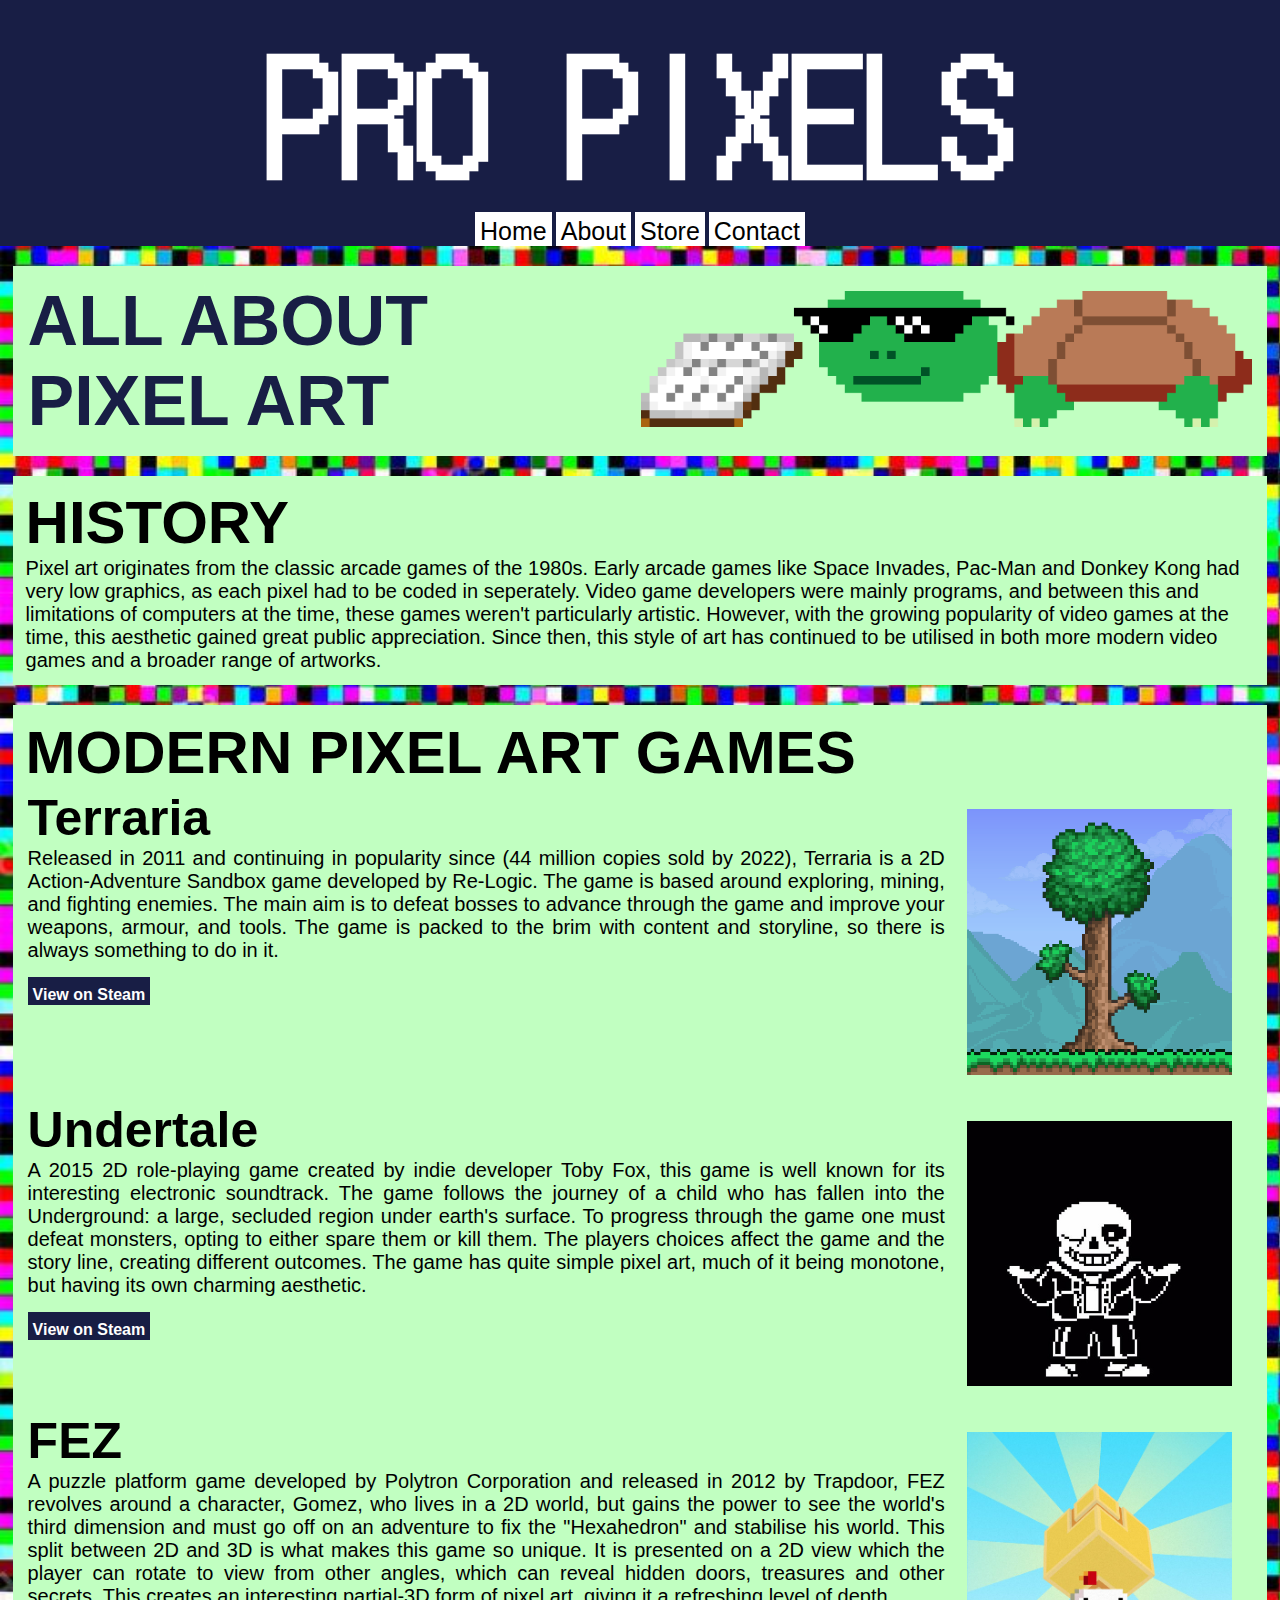
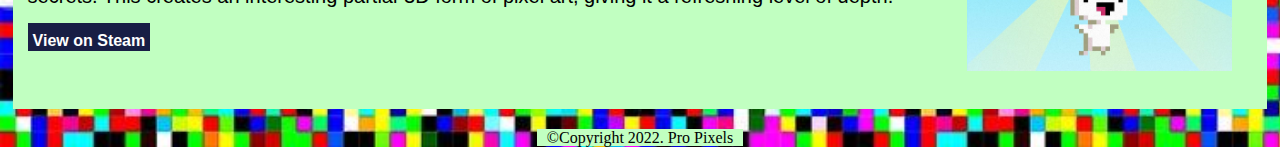
==== about.html @ 3cb8b5b7 "Update about.html" ====
<!doctype html>  
<html>
	<head>
		<title>About Pixel Art | ProPixels</title>
		<link href="Style.css" rel="stylesheet" type="text/css">
		<link href="https://fonts.googleapis.com/css2?family=DotGothic16&display=swap" rel="stylesheet">
		<meta name="viewport" content="width=device-width, initial-scale=1">
	</head>
	<body>
		<header>
			<h1>Pro Pixels</h1>
 				<nav>
  				<ul>
   					<li>
   					 <a href="index.html">Home</a> 
   					</li>
   					<li>
    				 <a href="about.html">About</a>
   					</li>
					<li>
    				 <a href="product.html">Store</a>
   					</li>
					<li>
   					 <a href="contact.html">Contact</a> 
   					</li>
   				</ul> 
 				</nav>
		</header>
		<main>
			
			<article class="item">
		<table width="100%">
			<tr>
				<td width="50%">
			<h4>All about Pixel Art</h4>
				</td>
				<td>
					<img src="Turtle Book.png" alt="Turtle reading book" width="100%">
				</td>
			</tr>
		</table>
			</article>
			
		<article class="item">
			<h2> History </h2>
			<p> Pixel art originates from the classic arcade games of the 1980s. Early arcade games like Space Invades, Pac-Man and Donkey Kong had very low graphics, as each pixel had to be coded in seperately. Video game developers were mainly programs, and between this and limitations of computers at the time, these games weren't particularly artistic. However, with the growing popularity of video games at the time, this aesthetic gained great public appreciation. Since then, this style of art has continued to be utilised in both more modern video games and a broader range of artworks.</p>
		</article>
		<article class="item">
			<h2>Modern Pixel Art Games</h2>
			<table>
				<tr valign="top">
					<td width="75%">
			<h3>Terraria</h3>
					<p align="justify">
				Released in 2011 and continuing in popularity since (44 million copies sold by 2022), Terraria is a 2D Action-Adventure Sandbox game developed by Re-Logic. The game is based around exploring, mining, and fighting enemies. The main aim is to defeat bosses to advance through the game and improve your weapons, armour, and tools. The game is packed to the brim with content and storyline, so there is always something to do in it.
					</p>
						<nav style= "padding-top: 20px;">
							<p align="justify"><a3 href="https://store.steampowered.com/app/105600/Terraria/"><b>View on Steam</b></a3></p>
						</nav>
					</td>
					<td width="25%">
			<img src="Terraria.png" alt="Terraria tree" style= "padding: 20px; width: 100%;">
					</td>
				</tr>
				<tr valign="top">
					<td width="75%">
			<h3>Undertale</h3>
					<p align="justify">
				A 2015 2D role-playing game created by indie developer Toby Fox, this game is well known for its interesting electronic soundtrack. The game follows the journey of a child who has fallen into the Underground: a large, secluded region under earth's surface. To progress through the game one must defeat monsters, opting to either spare them or kill them. The players choices affect the game and the story line, creating different outcomes. The game has quite simple pixel art, much of it being monotone, but having its own charming aesthetic.
					</p>
						<nav style= "padding-top: 20px;">
							<p align="justify"><a3 href="https://store.steampowered.com/app/391540/Undertale/"><b>View on Steam</b></a3></p>
						</nav>
					</td>
					<td width="25%">
						<img src="Sans.png" alt="Sans: the villain of undertale" style= "padding: 20px; width: 100%;">
					</td>
				</tr>
				<tr valign="top">
					<td width="75%">
			<h3>FEZ</h3>
					<p align="justify">
				A puzzle platform game developed by Polytron Corporation and released in 2012 by Trapdoor, FEZ revolves around a character, Gomez, who lives in a 2D world, but gains the power to see the world's third dimension and must go off on an adventure to fix the "Hexahedron" and stabilise his world. This split between 2D and 3D is what makes this game so unique. It is presented on a 2D view which the player can rotate to view from other angles, which can reveal hidden doors, treasures and other secrets. This creates an interesting partial-3D form of pixel art, giving it a refreshing level of depth.
			        </p>
						<nav style= "padding-top: 20px;">
							<p align="justify"><a3 href="https://store.steampowered.com/app/224760/FEZ/"><b>View on Steam</b></a3></p>
						</nav>
					</td>
					<td width="25%">
						<img src="FEZ Cube.png" alt="Gomez with a cube" style= "padding: 20px; width: 100%;">
					</td>
				</tr>
			</table>
		</article>

		</main>
		<footer>
		  <p3>&copy;Copyright 2022. Pro Pixels</p3>
		</footer>
</body>
</html>
---- Style.css ----
*{
   margin:0;
   padding:0;
   box-sizing: border-box; 
   font-size:16px;
}

img,
iframe {
max-width: 100%;
height: auto;
/* so that aspect ratio is kept even if height is declared in markup */ 
border: 0;
/* this stops a border if the image is inside a link */
}

/* overall styling */
/* proximity defaults */
main {
      max-width: 1400px;
      margin-left: auto;
      margin-right: auto; 
     }

/* background color defaults */
body {
      background-color: whitesmoke;
	  color: black; 
     }

/* header and footer styling */
header {
        background-color: #181E45;
}
footer {
		background-colour: #C1FFC1;
}
header, footer {
               text-align: center;
}

/* body styling */
body {
background-color: white;
background-image: url("pixel snow.jpg"); 
background-repeat: no-repeat; 
background-size: cover;
}

/* article styling */
.item {
       background-color:#C1FFC1;
       padding:1%;
       margin:1%; 
       margin-bottom: 20px; 
       margin-top: 20px; 
       border-radius:0px;
	   border-width: 10px;
	   border-color: #2905ab;
}
.item li {
          margin-left:25px;
		  padding: 20%;
}

/* TYPOGRAPHY*/
/* text family for the body of the webpage */
body {
font-family: Baskerville, "Palatino Linotype", Palatino, "Century Schoolbook L", "Times New Roman", "serif";
}

/* headings*/
h1 {
    font-size:150px;
    color: #fff;
    text-transform: uppercase;
	font-family: 'DotGothic16', sans-serif;
   } 
h2 {
    font-size: 60px;
    font-family: 'Lato', sans-serif; 
    text-transform: uppercase;
   }
h3 {
    font-size: 50px;
    font-family: 'Lato', sans-serif; 
   }
h4 {
    font-size: 70px;
    font-family: 'Lato', sans-serif; 
    text-transform: uppercase;
	color: #181E45;
   }

h1,h2 {
    padding-bottom: 10; 
   }

/* body paragraphs */
p {
    font-size: 20px;
    font-family: 'Lato', sans-serif;
	align: "justify";
   }
p2 {
    font-size: 15px;
    font-family: 'Lato', sans-serif; 
   }
p3 {
	background: #C1FFC1;
	padding-left: 10px;
	padding-right: 10px;
}

blockquote {
text-transform: uppercase; 
font-style: italic;
}

/* links and buttons */
a {
	font-size: 20px;
    font-family: 'Lato', sans-serif;
	align: "justify";
	color: black;
}

nav {
text-align: center;
}
nav li {
display: inline-block;	
}

nav a {
background: white; 
color: black;
padding: 5px; 
padding-bottom: 1px;
text-decoration: none; 
border-radius: 5px;
border-radius: 0px;
font-size: 25px;
font-family: 'Lato', sans-serif; 
}
nav a:hover {
background: #C1FFC1;
/* this makes the button's colour change when the cursor is placed on it*/
}

nav a2 {
background: white; 
color: black;
padding: 10px; 
text-decoration: none; 
border-radius: 0px;
font-size: 50px;
font-family: 'Lato', sans-serif; 
}
nav a2:hover {
background: #2AA95B;
}

nav a3 {
background: #181E45; 
color: white;
padding: 5px; 
padding-bottom: 1px;
text-decoration: none; 
border-radius: 5px;
border-radius: 0px;
font-size: 20px;
font-family: 'Lato', sans-serif; 
}
nav a3:hover {
background: #052BA2;
}

/* where images were placed inside, buttons were used instead of nav a */ 
button { 
background-color:#C1FFC1;
color: black;
padding: 10px; 
text-decoration: none; 
border-radius: 0px;
font-size: 50px;
font-family: 'Lato', sans-serif; 
border: #000000;
border: medium;
width: 100%;
}
button:hover {
background: #2AA95B;
}

/* end of css */
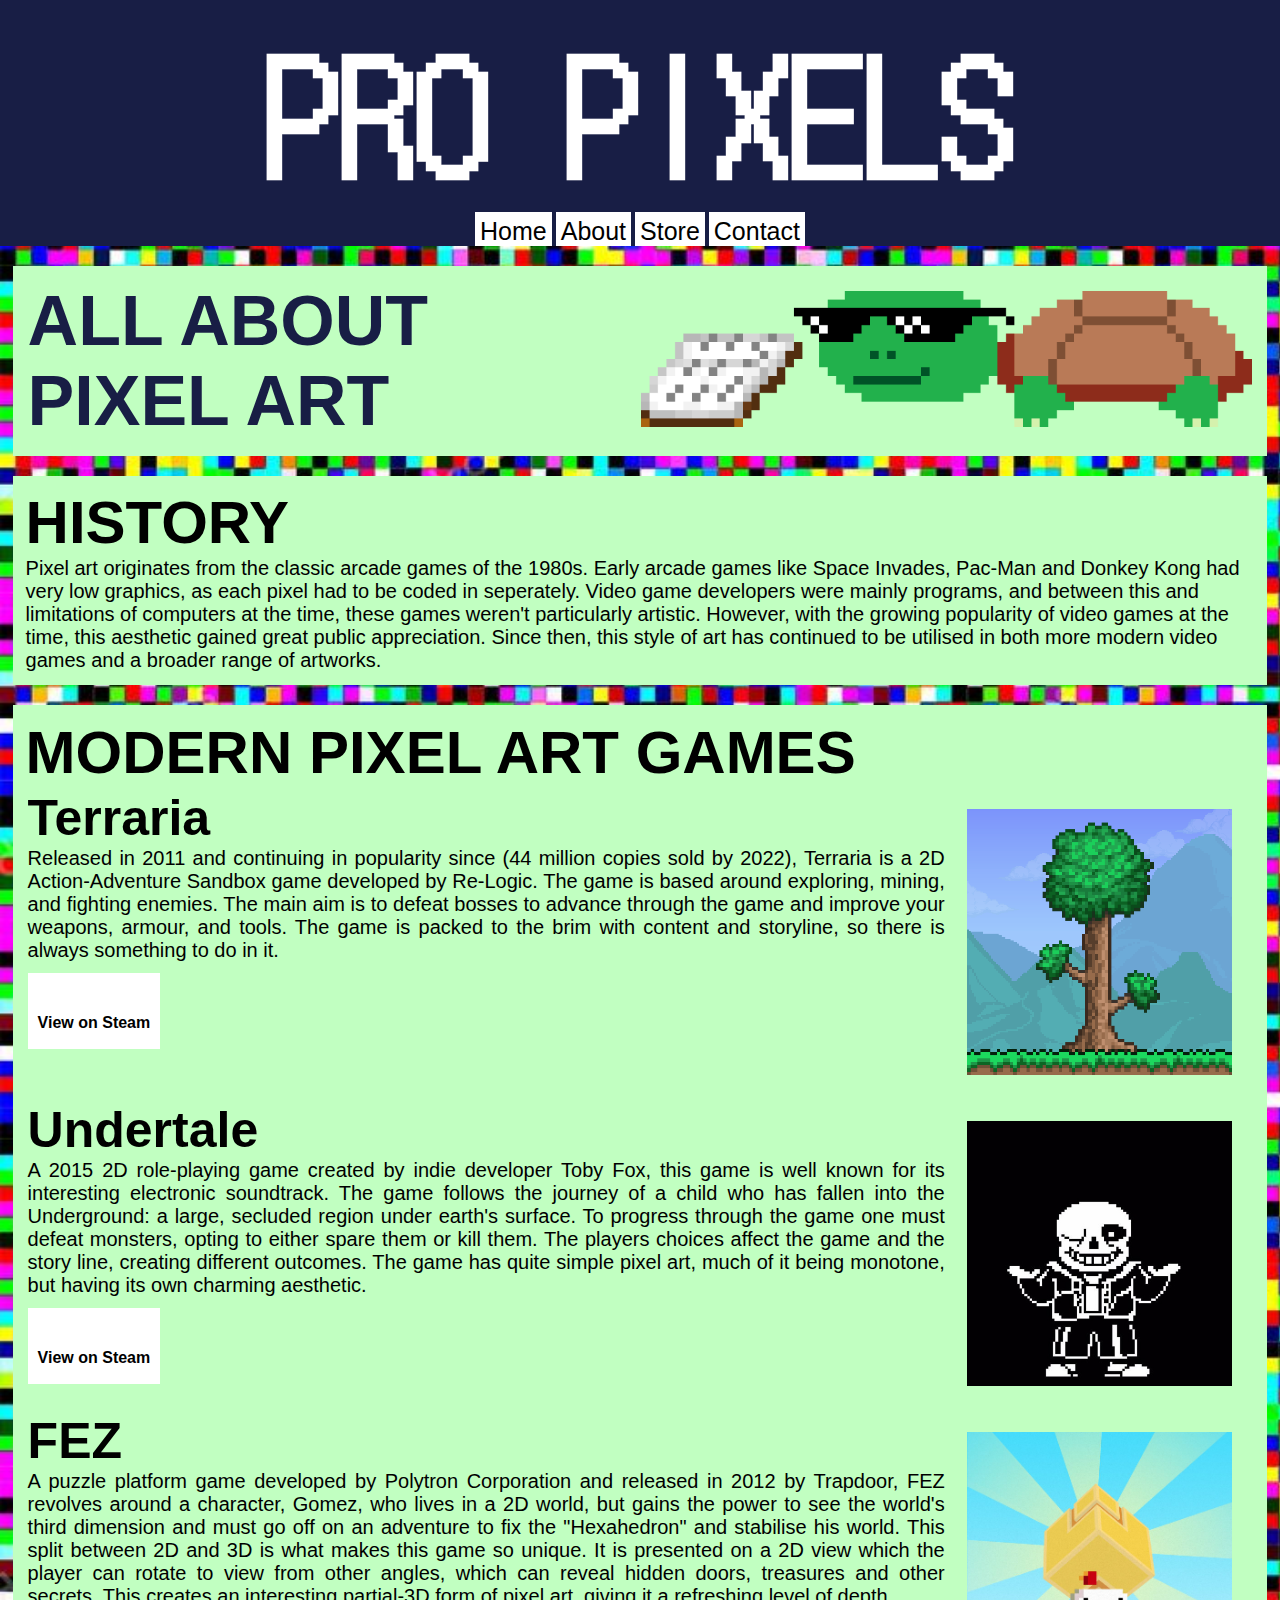
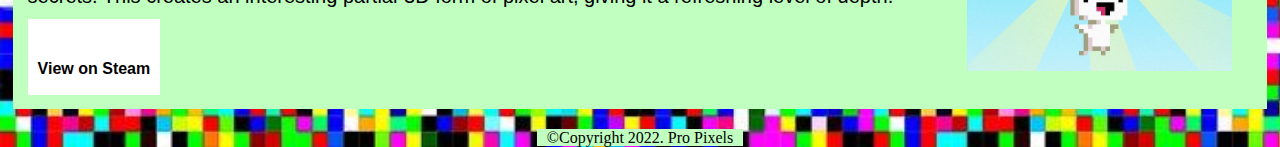
==== commit a646b852: "Update about.html" ====
--- a/about.html
+++ b/about.html
@@ -55,7 +55,7 @@
 				Released in 2011 and continuing in popularity since (44 million copies sold by 2022), Terraria is a 2D Action-Adventure Sandbox game developed by Re-Logic. The game is based around exploring, mining, and fighting enemies. The main aim is to defeat bosses to advance through the game and improve your weapons, armour, and tools. The game is packed to the brim with content and storyline, so there is always something to do in it.
 					</p>
 						<nav style= "padding-top: 20px;">
-							<p align="justify"><a3 href="https://store.steampowered.com/app/105600/Terraria/"><b>View on Steam</b></a3></p>
+							<p align="justify"><a2 href="https://store.steampowered.com/app/105600/Terraria/"><b>View on Steam</b></a2></p>
 						</nav>
 					</td>
 					<td width="25%">
@@ -69,7 +69,7 @@
 				A 2015 2D role-playing game created by indie developer Toby Fox, this game is well known for its interesting electronic soundtrack. The game follows the journey of a child who has fallen into the Underground: a large, secluded region under earth's surface. To progress through the game one must defeat monsters, opting to either spare them or kill them. The players choices affect the game and the story line, creating different outcomes. The game has quite simple pixel art, much of it being monotone, but having its own charming aesthetic.
 					</p>
 						<nav style= "padding-top: 20px;">
-							<p align="justify"><a3 href="https://store.steampowered.com/app/391540/Undertale/"><b>View on Steam</b></a3></p>
+							<p align="justify"><a2 href="https://store.steampowered.com/app/391540/Undertale/"><b>View on Steam</b></a2></p>
 						</nav>
 					</td>
 					<td width="25%">
@@ -83,7 +83,7 @@
 				A puzzle platform game developed by Polytron Corporation and released in 2012 by Trapdoor, FEZ revolves around a character, Gomez, who lives in a 2D world, but gains the power to see the world's third dimension and must go off on an adventure to fix the "Hexahedron" and stabilise his world. This split between 2D and 3D is what makes this game so unique. It is presented on a 2D view which the player can rotate to view from other angles, which can reveal hidden doors, treasures and other secrets. This creates an interesting partial-3D form of pixel art, giving it a refreshing level of depth.
 			        </p>
 						<nav style= "padding-top: 20px;">
-							<p align="justify"><a3 href="https://store.steampowered.com/app/224760/FEZ/"><b>View on Steam</b></a3></p>
+							<p align="justify"><a2 href="https://store.steampowered.com/app/224760/FEZ/"><b>View on Steam</b></a2></p>
 						</nav>
 					</td>
 					<td width="25%">
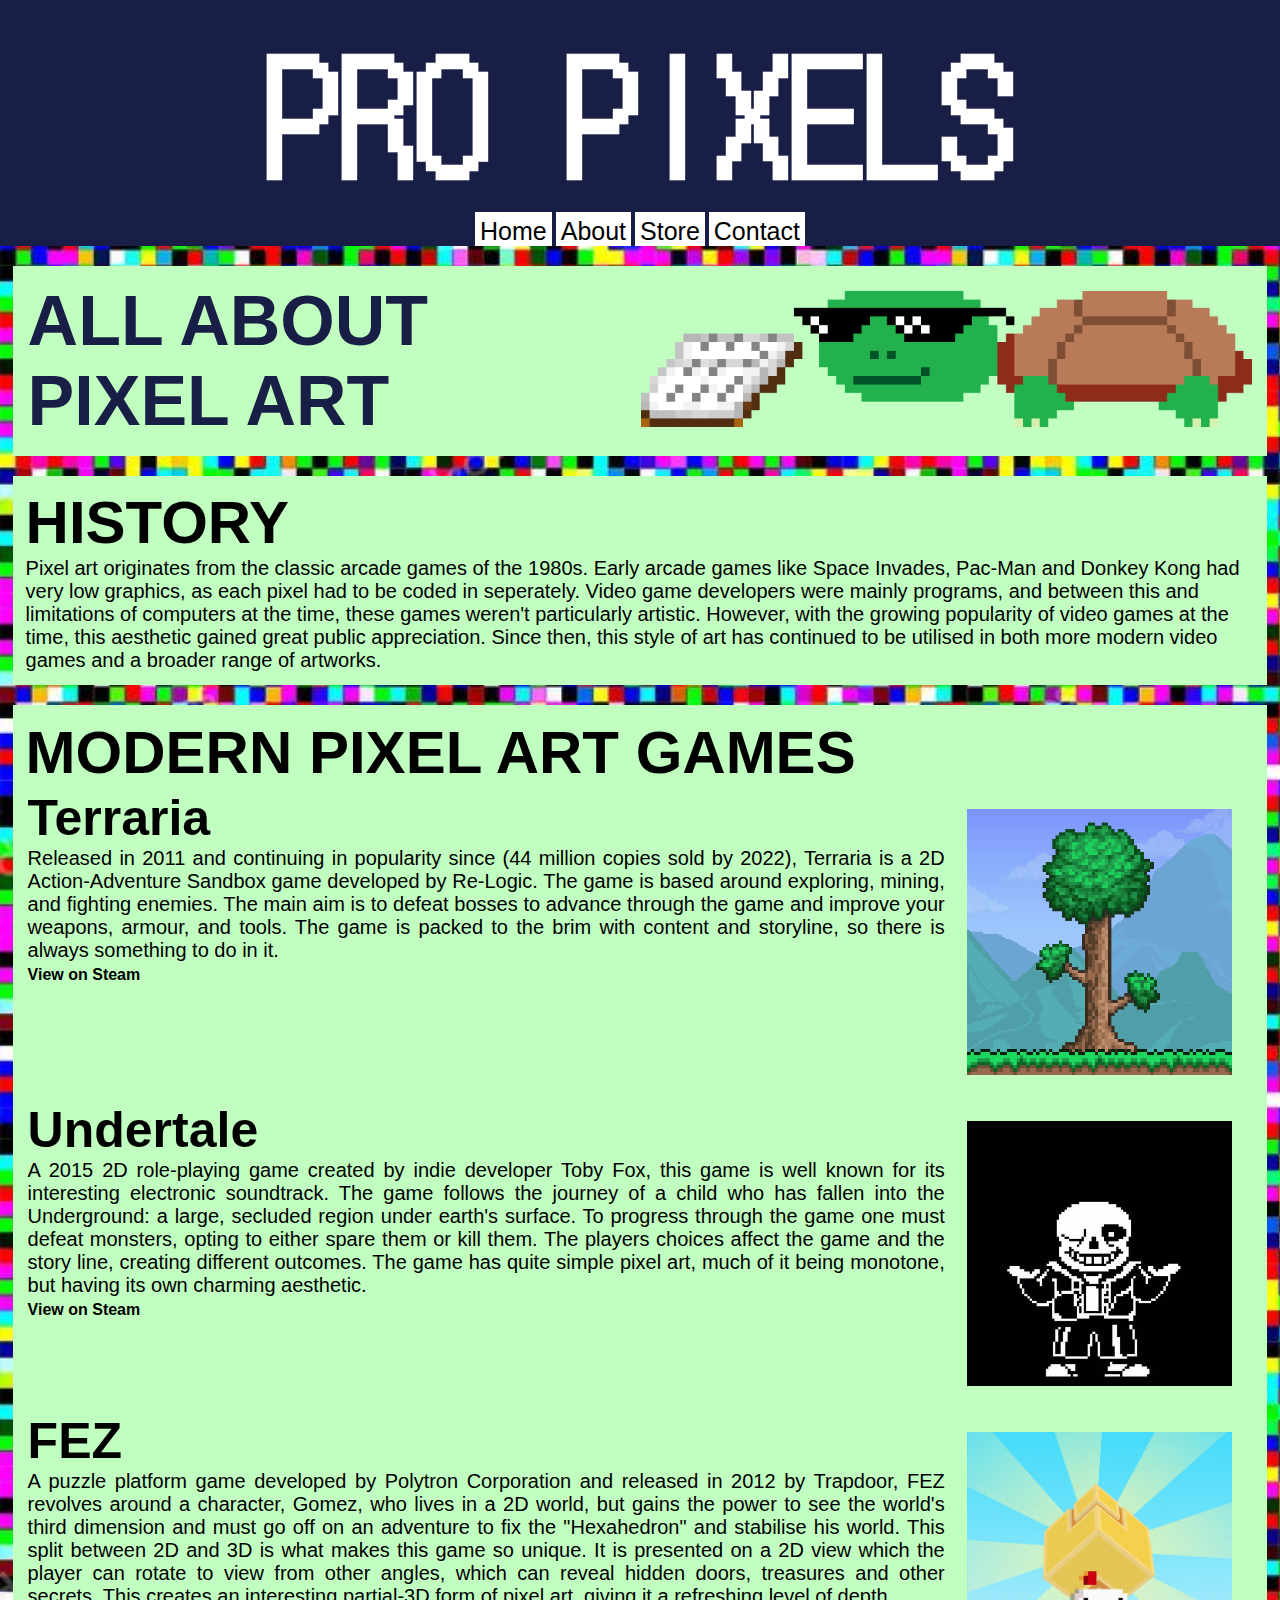
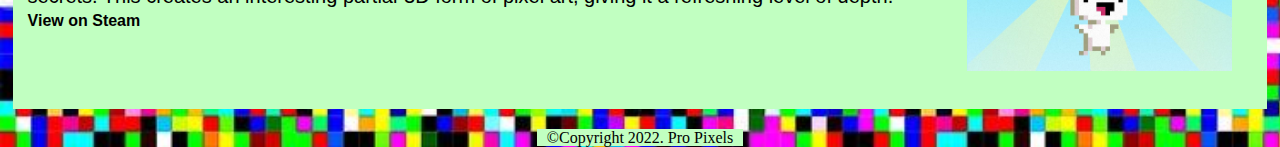
==== commit b096b60e: "Update about.html" ====
--- a/about.html
+++ b/about.html
@@ -54,9 +54,9 @@
 					<p align="justify">
 				Released in 2011 and continuing in popularity since (44 million copies sold by 2022), Terraria is a 2D Action-Adventure Sandbox game developed by Re-Logic. The game is based around exploring, mining, and fighting enemies. The main aim is to defeat bosses to advance through the game and improve your weapons, armour, and tools. The game is packed to the brim with content and storyline, so there is always something to do in it.
 					</p>
-						<nav style= "padding-top: 20px;">
+						<nav2 style= "padding-top: 20px;">
 							<p align="justify"><a2 href="https://store.steampowered.com/app/105600/Terraria/"><b>View on Steam</b></a2></p>
-						</nav>
+						</nav2>
 					</td>
 					<td width="25%">
 			<img src="Terraria.png" alt="Terraria tree" style= "padding: 20px; width: 100%;">
@@ -68,9 +68,9 @@
 					<p align="justify">
 				A 2015 2D role-playing game created by indie developer Toby Fox, this game is well known for its interesting electronic soundtrack. The game follows the journey of a child who has fallen into the Underground: a large, secluded region under earth's surface. To progress through the game one must defeat monsters, opting to either spare them or kill them. The players choices affect the game and the story line, creating different outcomes. The game has quite simple pixel art, much of it being monotone, but having its own charming aesthetic.
 					</p>
-						<nav style= "padding-top: 20px;">
+						<nav2 style= "padding-top: 20px;">
 							<p align="justify"><a2 href="https://store.steampowered.com/app/391540/Undertale/"><b>View on Steam</b></a2></p>
-						</nav>
+						</nav2>
 					</td>
 					<td width="25%">
 						<img src="Sans.png" alt="Sans: the villain of undertale" style= "padding: 20px; width: 100%;">
@@ -82,9 +82,9 @@
 					<p align="justify">
 				A puzzle platform game developed by Polytron Corporation and released in 2012 by Trapdoor, FEZ revolves around a character, Gomez, who lives in a 2D world, but gains the power to see the world's third dimension and must go off on an adventure to fix the "Hexahedron" and stabilise his world. This split between 2D and 3D is what makes this game so unique. It is presented on a 2D view which the player can rotate to view from other angles, which can reveal hidden doors, treasures and other secrets. This creates an interesting partial-3D form of pixel art, giving it a refreshing level of depth.
 			        </p>
-						<nav style= "padding-top: 20px;">
+						<nav2 style= "padding-top: 20px;">
 							<p align="justify"><a2 href="https://store.steampowered.com/app/224760/FEZ/"><b>View on Steam</b></a2></p>
-						</nav>
+						</nav2>
 					</td>
 					<td width="25%">
 						<img src="FEZ Cube.png" alt="Gomez with a cube" style= "padding: 20px; width: 100%;">
--- a/Style.css
+++ b/Style.css
@@ -149,19 +149,6 @@
 }
 
 nav a2 {
-background: white; 
-color: black;
-padding: 10px; 
-text-decoration: none; 
-border-radius: 0px;
-font-size: 50px;
-font-family: 'Lato', sans-serif; 
-}
-nav a2:hover {
-background: #2AA95B;
-}
-
-nav a3 {
 background: #181E45; 
 color: white;
 padding: 5px; 
@@ -172,9 +159,23 @@
 font-size: 20px;
 font-family: 'Lato', sans-serif; 
 }
-nav a3:hover {
+nav a2:hover {
 background: #052BA2;
 }
+
+nav a3 {
+background: white; 
+color: black;
+padding: 10px; 
+text-decoration: none; 
+border-radius: 0px;
+font-size: 50px;
+font-family: 'Lato', sans-serif; 
+}
+nav a3:hover {
+background: #2AA95B;
+}
+
 
 /* where images were placed inside, buttons were used instead of nav a */ 
 button { 
@@ -193,4 +194,4 @@
 background: #2AA95B;
 }
 
-/* end of css */+/* end of css */
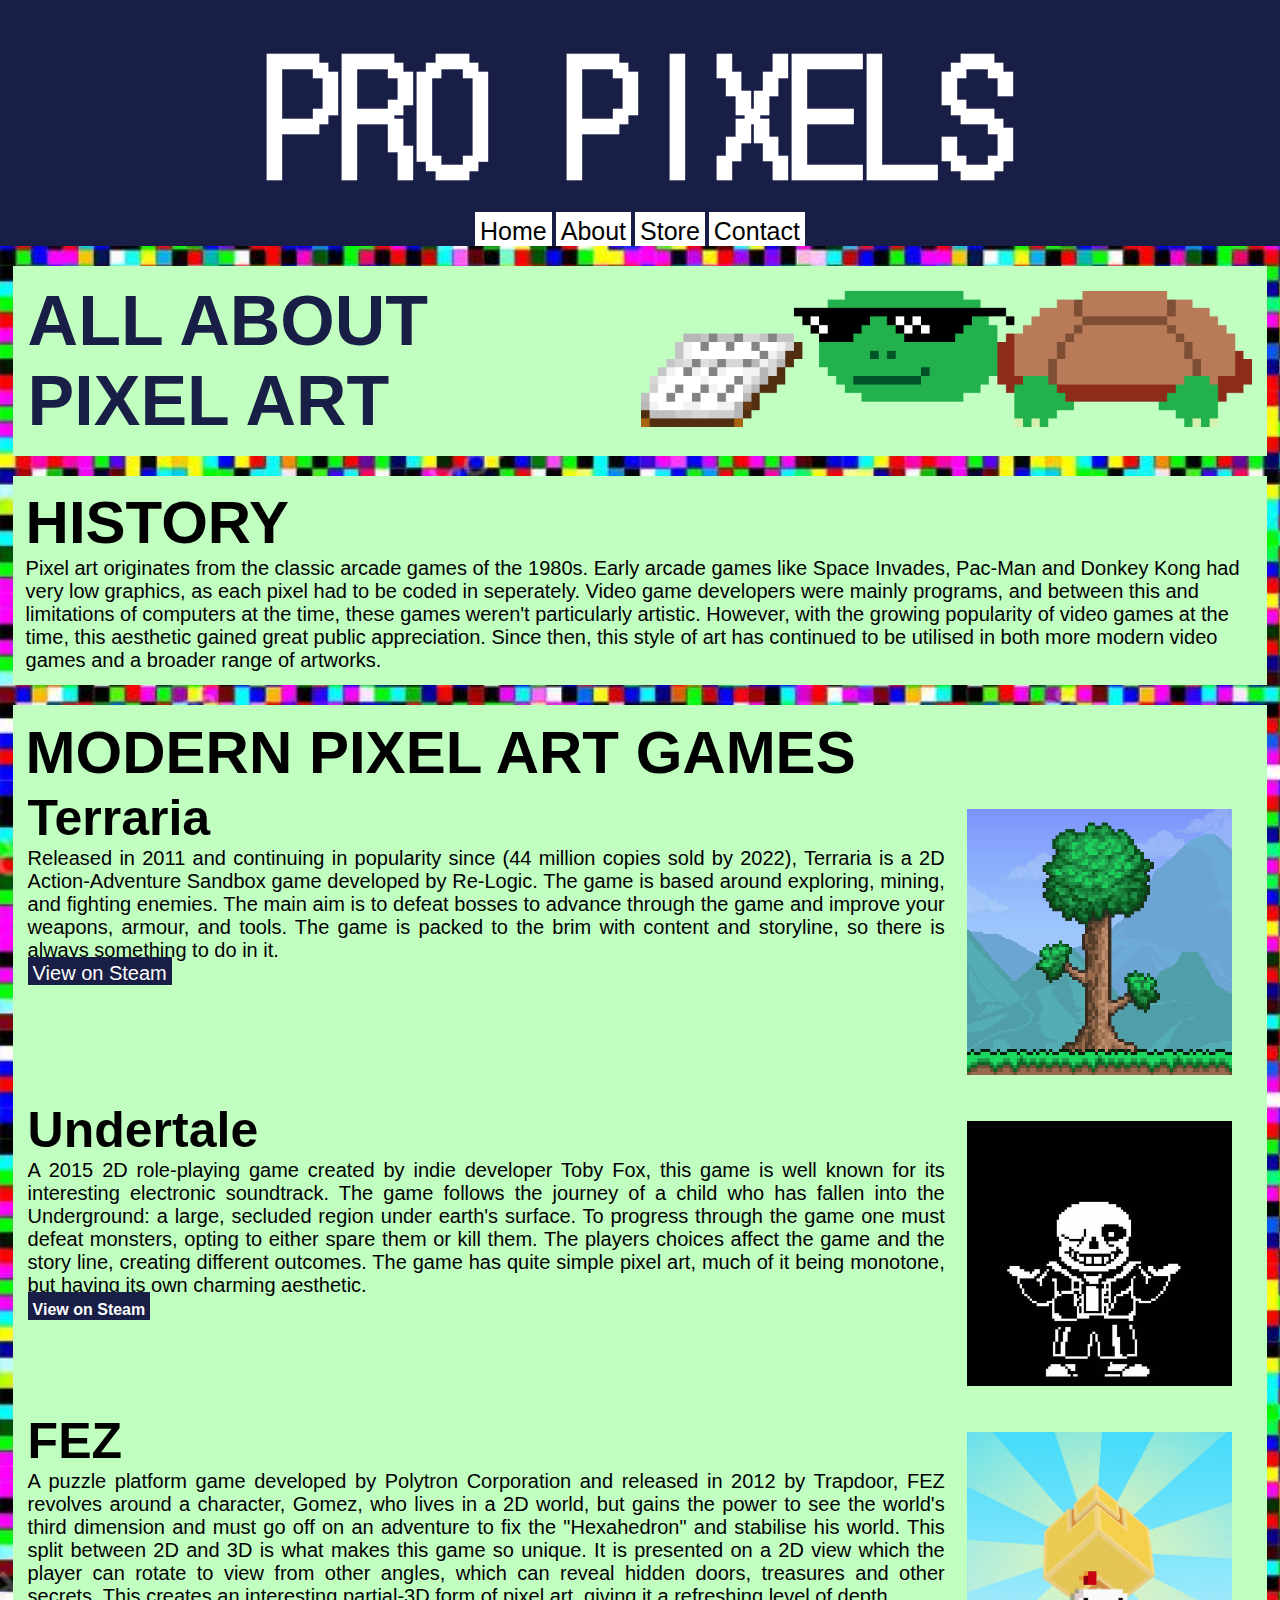
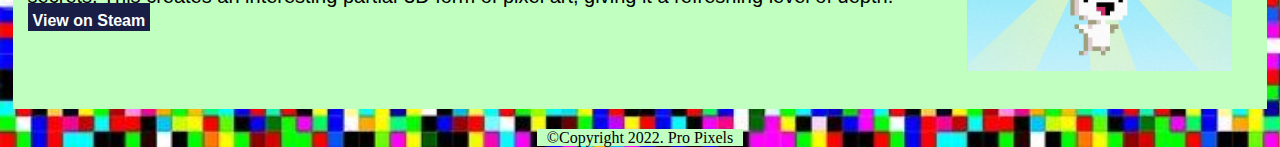
==== commit b15c0e61: "Update about.html" ====
--- a/about.html
+++ b/about.html
@@ -55,7 +55,7 @@
 				Released in 2011 and continuing in popularity since (44 million copies sold by 2022), Terraria is a 2D Action-Adventure Sandbox game developed by Re-Logic. The game is based around exploring, mining, and fighting enemies. The main aim is to defeat bosses to advance through the game and improve your weapons, armour, and tools. The game is packed to the brim with content and storyline, so there is always something to do in it.
 					</p>
 						<nav2 style= "padding-top: 20px;">
-							<p align="justify"><a2 href="https://store.steampowered.com/app/105600/Terraria/"><b>View on Steam</b></a2></p>
+							<p align="justify"><a2 href="https://store.steampowered.com/app/105600/Terraria/">View on Steam</a2></p>
 						</nav2>
 					</td>
 					<td width="25%">
--- a/Style.css
+++ b/Style.css
@@ -148,7 +148,7 @@
 /* this makes the button's colour change when the cursor is placed on it*/
 }
 
-nav a2 {
+nav2 a2 {
 background: #181E45; 
 color: white;
 padding: 5px; 
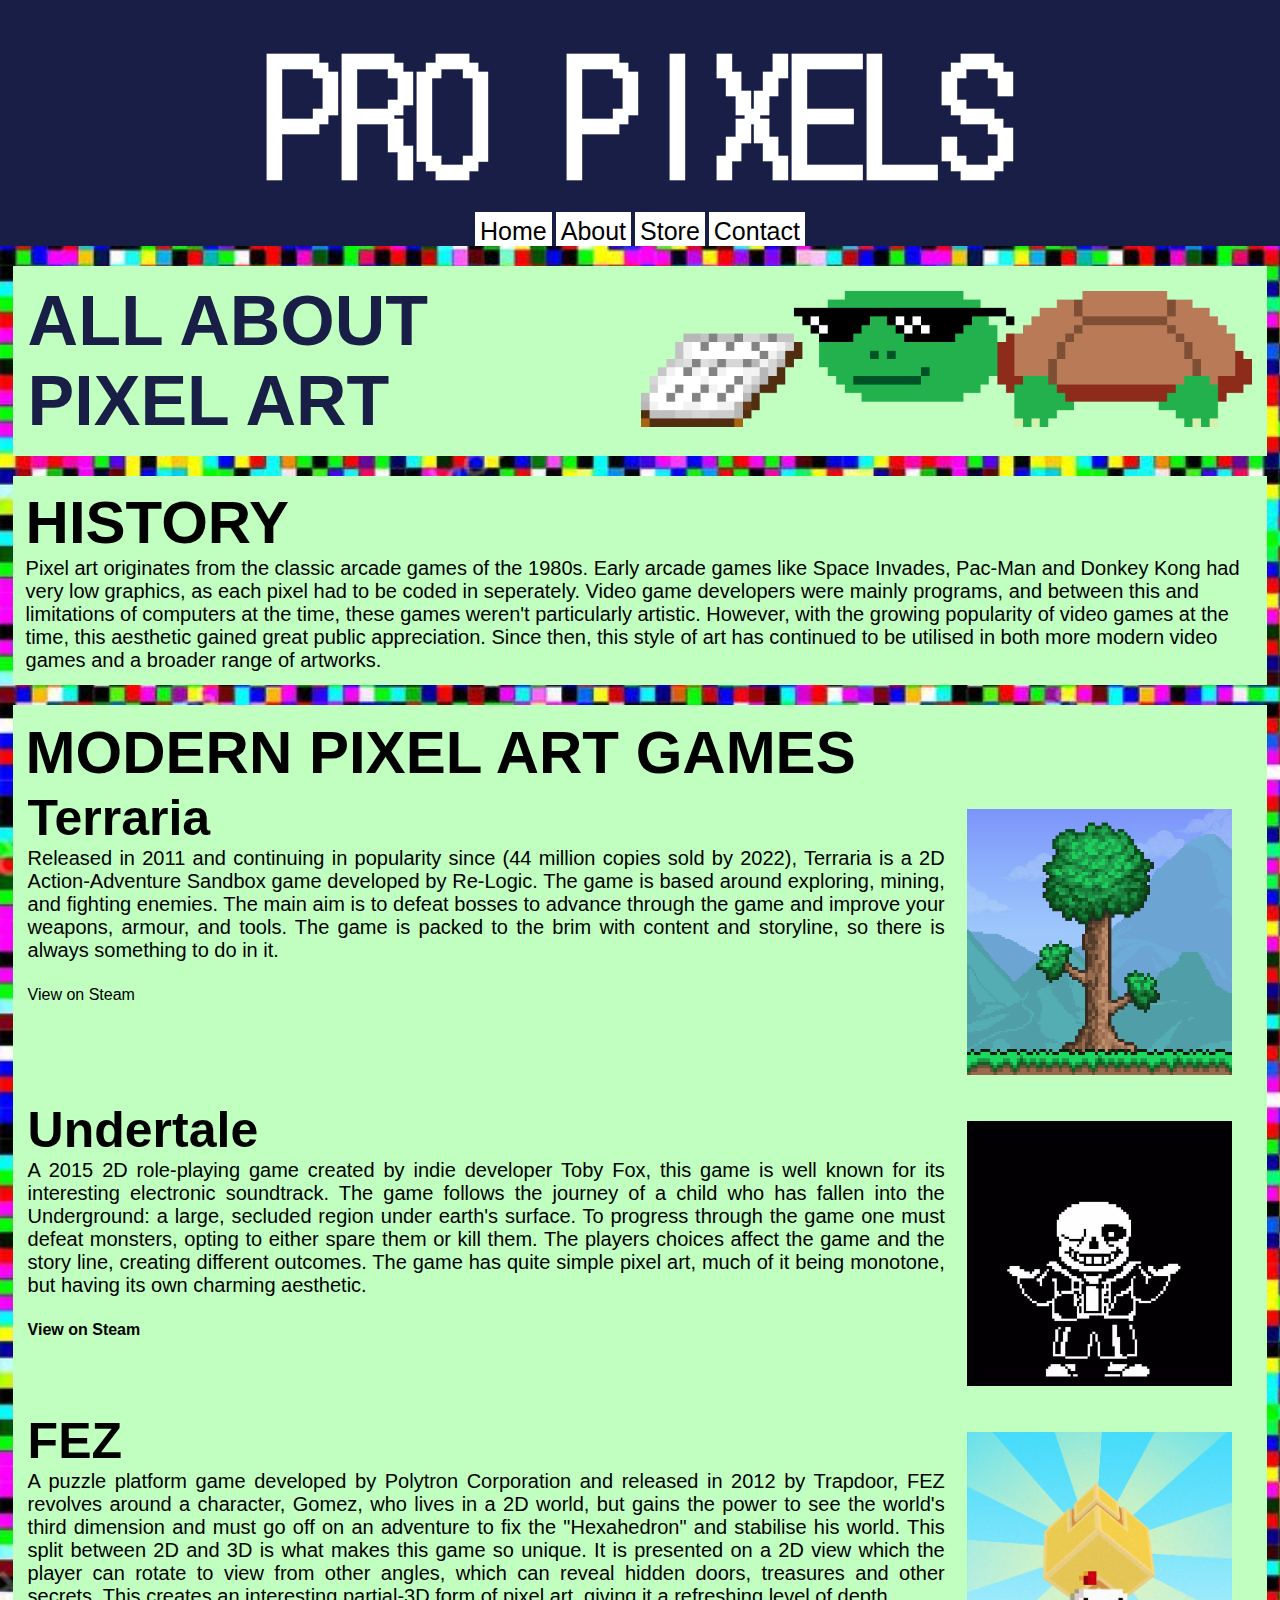
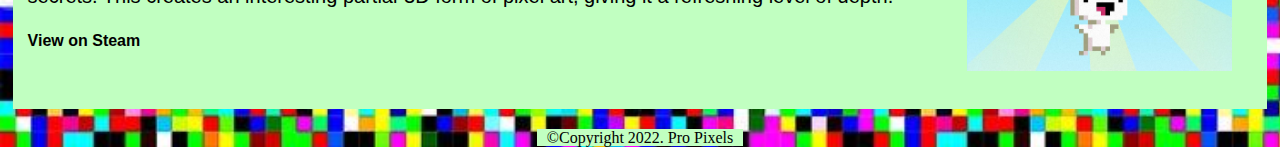
==== commit 98f5e75b: "Update about.html" ====
--- a/about.html
+++ b/about.html
@@ -54,9 +54,9 @@
 					<p align="justify">
 				Released in 2011 and continuing in popularity since (44 million copies sold by 2022), Terraria is a 2D Action-Adventure Sandbox game developed by Re-Logic. The game is based around exploring, mining, and fighting enemies. The main aim is to defeat bosses to advance through the game and improve your weapons, armour, and tools. The game is packed to the brim with content and storyline, so there is always something to do in it.
 					</p>
-						<nav2 style= "padding-top: 20px;">
+						<nav style= "padding-top: 20px;">
 							<p align="justify"><a2 href="https://store.steampowered.com/app/105600/Terraria/">View on Steam</a2></p>
-						</nav2>
+						</nav>
 					</td>
 					<td width="25%">
 			<img src="Terraria.png" alt="Terraria tree" style= "padding: 20px; width: 100%;">
@@ -68,9 +68,9 @@
 					<p align="justify">
 				A 2015 2D role-playing game created by indie developer Toby Fox, this game is well known for its interesting electronic soundtrack. The game follows the journey of a child who has fallen into the Underground: a large, secluded region under earth's surface. To progress through the game one must defeat monsters, opting to either spare them or kill them. The players choices affect the game and the story line, creating different outcomes. The game has quite simple pixel art, much of it being monotone, but having its own charming aesthetic.
 					</p>
-						<nav2 style= "padding-top: 20px;">
+						<nav style= "padding-top: 20px;">
 							<p align="justify"><a2 href="https://store.steampowered.com/app/391540/Undertale/"><b>View on Steam</b></a2></p>
-						</nav2>
+						</nav>
 					</td>
 					<td width="25%">
 						<img src="Sans.png" alt="Sans: the villain of undertale" style= "padding: 20px; width: 100%;">
@@ -82,9 +82,9 @@
 					<p align="justify">
 				A puzzle platform game developed by Polytron Corporation and released in 2012 by Trapdoor, FEZ revolves around a character, Gomez, who lives in a 2D world, but gains the power to see the world's third dimension and must go off on an adventure to fix the "Hexahedron" and stabilise his world. This split between 2D and 3D is what makes this game so unique. It is presented on a 2D view which the player can rotate to view from other angles, which can reveal hidden doors, treasures and other secrets. This creates an interesting partial-3D form of pixel art, giving it a refreshing level of depth.
 			        </p>
-						<nav2 style= "padding-top: 20px;">
+						<nav style= "padding-top: 20px;">
 							<p align="justify"><a2 href="https://store.steampowered.com/app/224760/FEZ/"><b>View on Steam</b></a2></p>
-						</nav2>
+						</nav>
 					</td>
 					<td width="25%">
 						<img src="FEZ Cube.png" alt="Gomez with a cube" style= "padding: 20px; width: 100%;">
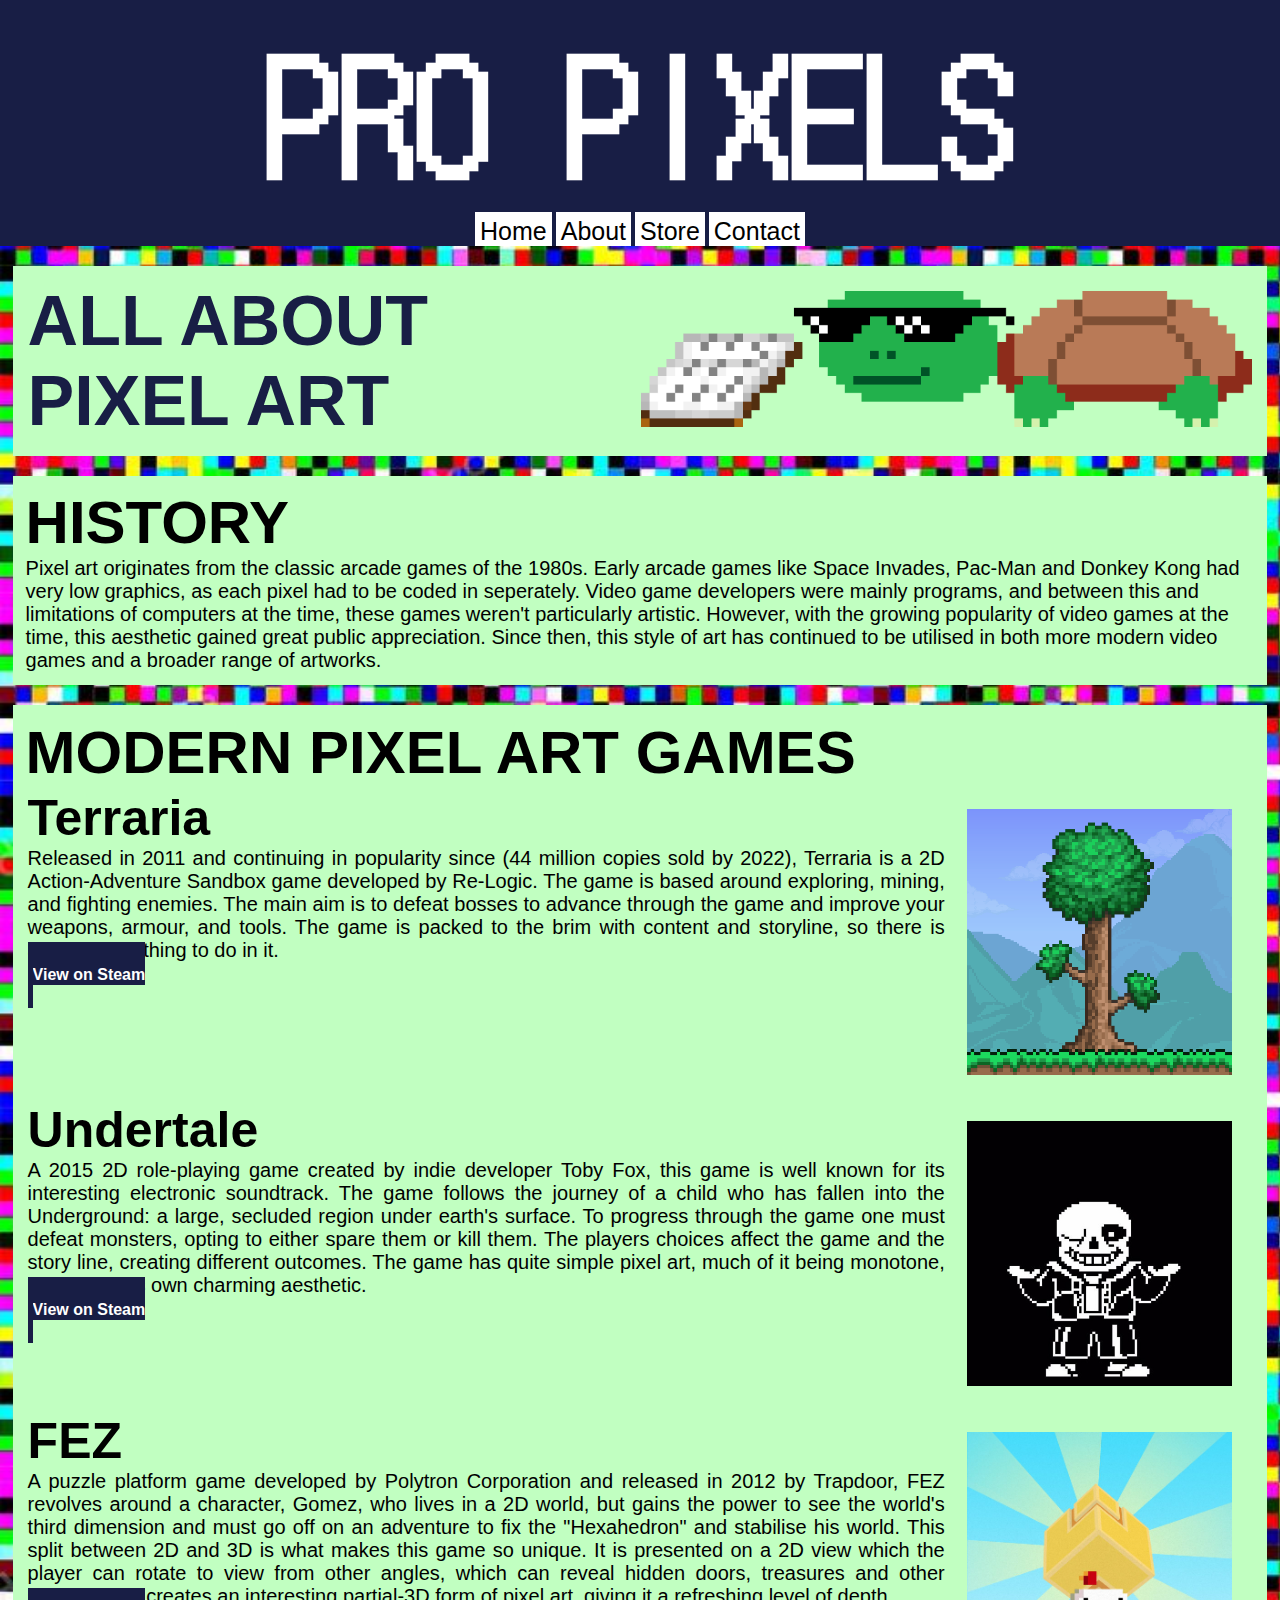
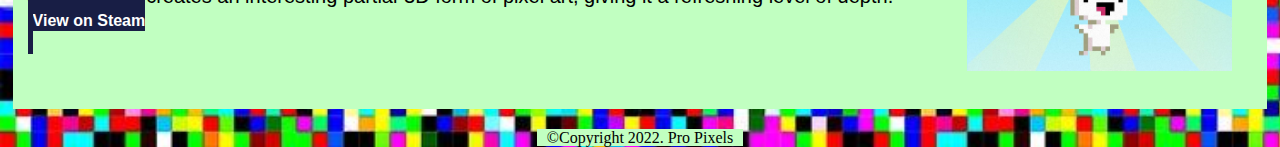
==== commit ba04684a: "Update about.html" ====
--- a/about.html
+++ b/about.html
@@ -54,9 +54,11 @@
 					<p align="justify">
 				Released in 2011 and continuing in popularity since (44 million copies sold by 2022), Terraria is a 2D Action-Adventure Sandbox game developed by Re-Logic. The game is based around exploring, mining, and fighting enemies. The main aim is to defeat bosses to advance through the game and improve your weapons, armour, and tools. The game is packed to the brim with content and storyline, so there is always something to do in it.
 					</p>
-						<nav style= "padding-top: 20px;">
-							<p align="justify"><a2 href="https://store.steampowered.com/app/105600/Terraria/">View on Steam</a2></p>
-						</nav>
+						<form action="https://store.steampowered.com/app/105600/Terraria/">
+						<button2 type="submit" class="button" style="width: 100%; padding-top: 20px; align: left;"
+							<p align="justify"><b>View on Steam</b></a2></p>
+						</button2>
+						</form>
 					</td>
 					<td width="25%">
 			<img src="Terraria.png" alt="Terraria tree" style= "padding: 20px; width: 100%;">
@@ -68,9 +70,11 @@
 					<p align="justify">
 				A 2015 2D role-playing game created by indie developer Toby Fox, this game is well known for its interesting electronic soundtrack. The game follows the journey of a child who has fallen into the Underground: a large, secluded region under earth's surface. To progress through the game one must defeat monsters, opting to either spare them or kill them. The players choices affect the game and the story line, creating different outcomes. The game has quite simple pixel art, much of it being monotone, but having its own charming aesthetic.
 					</p>
-						<nav style= "padding-top: 20px;">
-							<p align="justify"><a2 href="https://store.steampowered.com/app/391540/Undertale/"><b>View on Steam</b></a2></p>
-						</nav>
+						<form action="https://store.steampowered.com/app/391540/Undertale/">
+						<button2 type="submit" class="button" style="width: 100%; padding-top: 20px; align: left;"
+							<p align="justify"><b>View on Steam</b></a2></p>
+						</button2>
+						</form>
 					</td>
 					<td width="25%">
 						<img src="Sans.png" alt="Sans: the villain of undertale" style= "padding: 20px; width: 100%;">
@@ -82,9 +86,11 @@
 					<p align="justify">
 				A puzzle platform game developed by Polytron Corporation and released in 2012 by Trapdoor, FEZ revolves around a character, Gomez, who lives in a 2D world, but gains the power to see the world's third dimension and must go off on an adventure to fix the "Hexahedron" and stabilise his world. This split between 2D and 3D is what makes this game so unique. It is presented on a 2D view which the player can rotate to view from other angles, which can reveal hidden doors, treasures and other secrets. This creates an interesting partial-3D form of pixel art, giving it a refreshing level of depth.
 			        </p>
-						<nav style= "padding-top: 20px;">
-							<p align="justify"><a2 href="https://store.steampowered.com/app/224760/FEZ/"><b>View on Steam</b></a2></p>
-						</nav>
+						<form action="https://store.steampowered.com/app/224760/FEZ/">
+						<button2 type="submit" class="button" style="width: 100%; padding-top: 20px; align: left;"
+							<p align="justify"><b>View on Steam</b></a2></p>
+						</button2>
+						</form>
 					</td>
 					<td width="25%">
 						<img src="FEZ Cube.png" alt="Gomez with a cube" style= "padding: 20px; width: 100%;">
--- a/Style.css
+++ b/Style.css
@@ -148,22 +148,7 @@
 /* this makes the button's colour change when the cursor is placed on it*/
 }
 
-nav2 a2 {
-background: #181E45; 
-color: white;
-padding: 5px; 
-padding-bottom: 1px;
-text-decoration: none; 
-border-radius: 5px;
-border-radius: 0px;
-font-size: 20px;
-font-family: 'Lato', sans-serif; 
-}
-nav a2:hover {
-background: #052BA2;
-}
-
-nav a3 {
+nav a2 {
 background: white; 
 color: black;
 padding: 10px; 
@@ -172,10 +157,9 @@
 font-size: 50px;
 font-family: 'Lato', sans-serif; 
 }
-nav a3:hover {
+nav a2:hover {
 background: #2AA95B;
 }
-
 
 /* where images were placed inside, buttons were used instead of nav a */ 
 button { 
@@ -194,4 +178,19 @@
 background: #2AA95B;
 }
 
+button2 {
+background: #181E45; 
+color: white;
+padding: 5px; 
+padding-bottom: 1px;
+text-decoration: none; 
+border-radius: 5px;
+border-radius: 0px;
+font-size: 20px;
+font-family: 'Lato', sans-serif; 
+}
+button2:hover {
+background: #052BA2;
+}
+
 /* end of css */
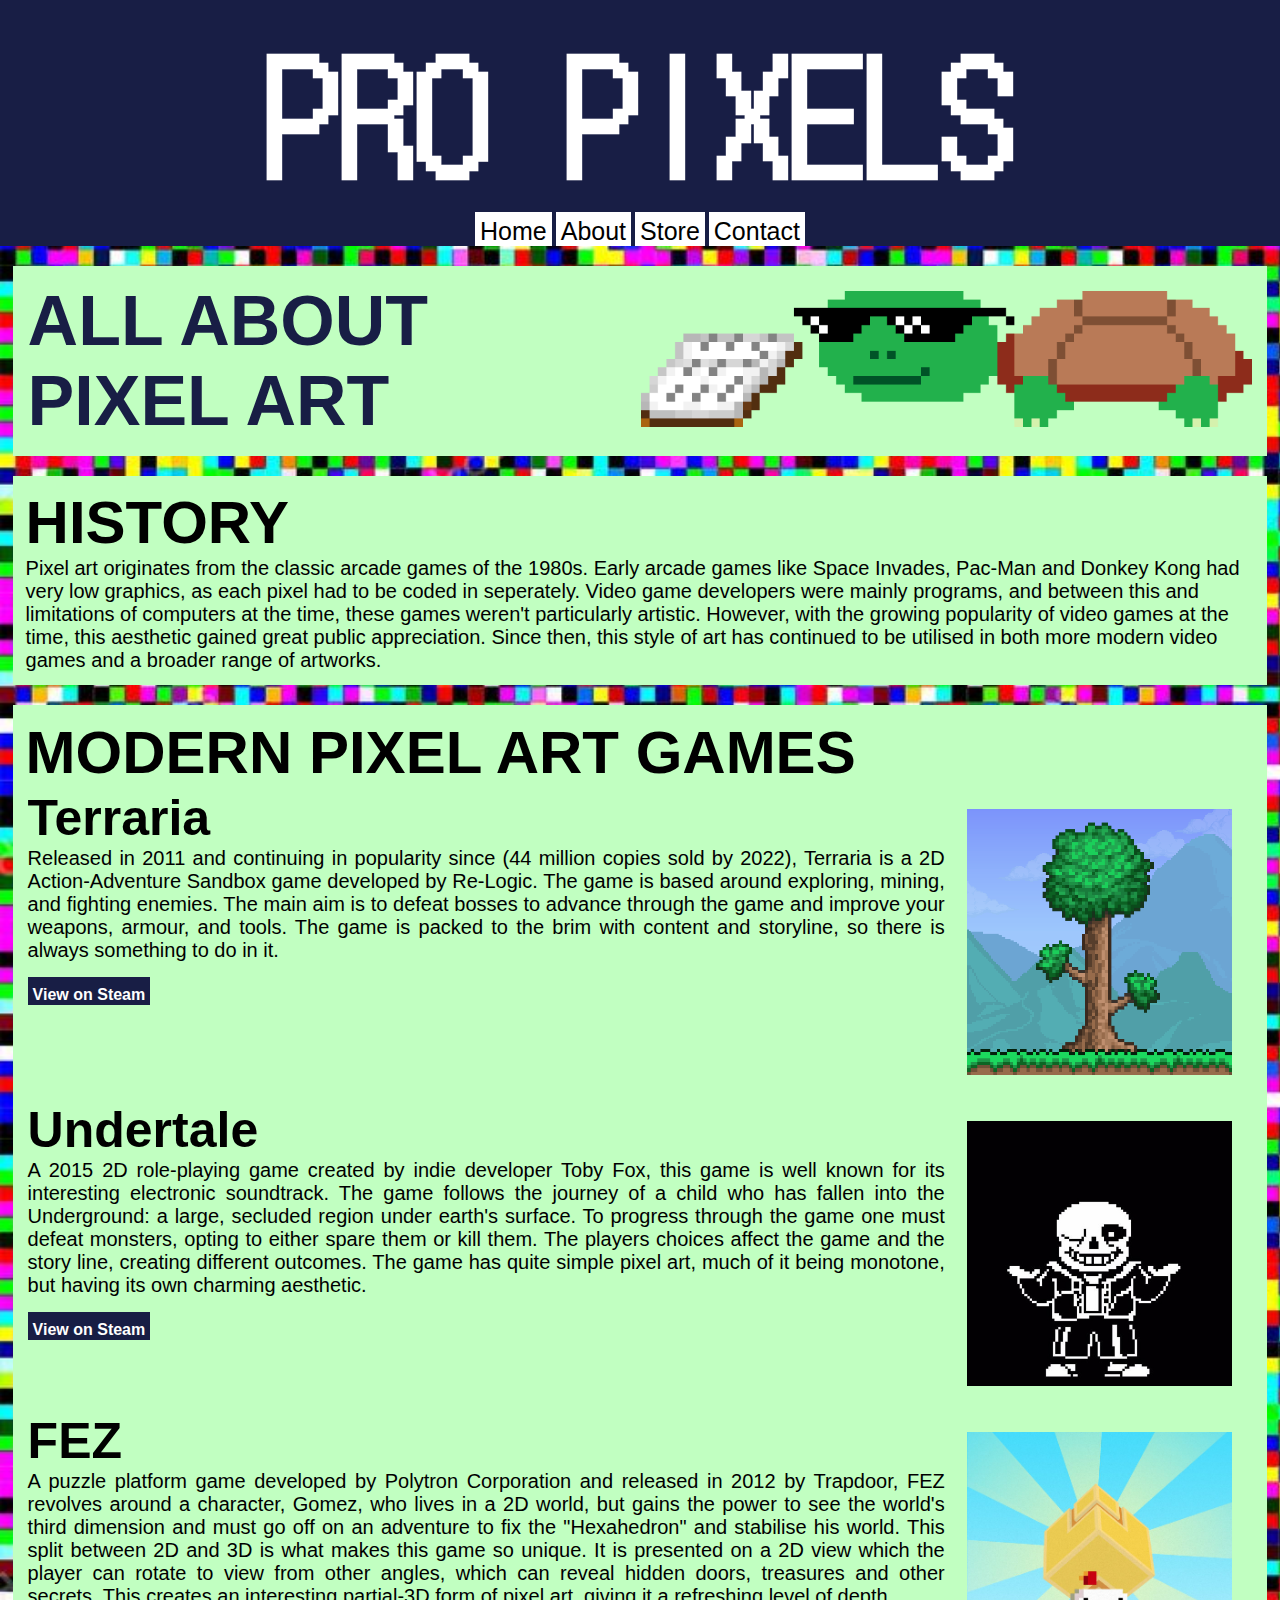
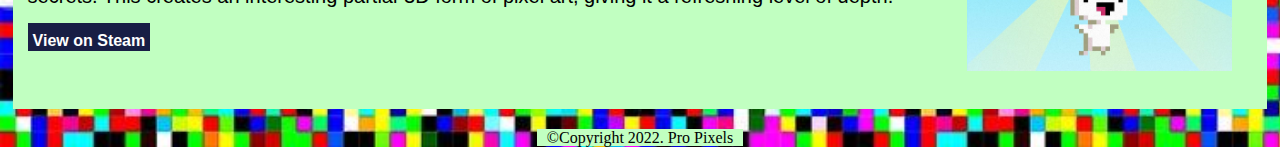
==== commit e1801f81: "Rename About.html to about.html" ====
--- a/about.html
+++ b/about.html
@@ -54,11 +54,9 @@
 					<p align="justify">
 				Released in 2011 and continuing in popularity since (44 million copies sold by 2022), Terraria is a 2D Action-Adventure Sandbox game developed by Re-Logic. The game is based around exploring, mining, and fighting enemies. The main aim is to defeat bosses to advance through the game and improve your weapons, armour, and tools. The game is packed to the brim with content and storyline, so there is always something to do in it.
 					</p>
-						<form action="https://store.steampowered.com/app/105600/Terraria/">
-						<button2 type="submit" class="button" style="width: 100%; padding-top: 20px; align: left;"
-							<p align="justify"><b>View on Steam</b></a2></p>
-						</button2>
-						</form>
+						<nav style= "padding-top: 20px;">
+							<p align="justify"><a href="https://store.steampowered.com/app/105600/Terraria/" style="background: #181E45; color: white; font-size: 20px;"><b>View on Steam</b></a></p>
+						</nav>
 					</td>
 					<td width="25%">
 			<img src="Terraria.png" alt="Terraria tree" style= "padding: 20px; width: 100%;">
@@ -70,11 +68,9 @@
 					<p align="justify">
 				A 2015 2D role-playing game created by indie developer Toby Fox, this game is well known for its interesting electronic soundtrack. The game follows the journey of a child who has fallen into the Underground: a large, secluded region under earth's surface. To progress through the game one must defeat monsters, opting to either spare them or kill them. The players choices affect the game and the story line, creating different outcomes. The game has quite simple pixel art, much of it being monotone, but having its own charming aesthetic.
 					</p>
-						<form action="https://store.steampowered.com/app/391540/Undertale/">
-						<button2 type="submit" class="button" style="width: 100%; padding-top: 20px; align: left;"
-							<p align="justify"><b>View on Steam</b></a2></p>
-						</button2>
-						</form>
+						<nav style= "padding-top: 20px;">
+							<p align="justify"><a href="https://store.steampowered.com/app/391540/Undertale/" style="background: #181E45; color: white; font-size: 20px;"><b>View on Steam</b></a></p>
+						</nav>
 					</td>
 					<td width="25%">
 						<img src="Sans.png" alt="Sans: the villain of undertale" style= "padding: 20px; width: 100%;">
@@ -86,11 +82,9 @@
 					<p align="justify">
 				A puzzle platform game developed by Polytron Corporation and released in 2012 by Trapdoor, FEZ revolves around a character, Gomez, who lives in a 2D world, but gains the power to see the world's third dimension and must go off on an adventure to fix the "Hexahedron" and stabilise his world. This split between 2D and 3D is what makes this game so unique. It is presented on a 2D view which the player can rotate to view from other angles, which can reveal hidden doors, treasures and other secrets. This creates an interesting partial-3D form of pixel art, giving it a refreshing level of depth.
 			        </p>
-						<form action="https://store.steampowered.com/app/224760/FEZ/">
-						<button2 type="submit" class="button" style="width: 100%; padding-top: 20px; align: left;"
-							<p align="justify"><b>View on Steam</b></a2></p>
-						</button2>
-						</form>
+						<nav style= "padding-top: 20px;">
+							<p align="justify"><a href="https://store.steampowered.com/app/224760/FEZ/" style="background: #181E45; color: white; font-size: 20px;"><b>View on Steam</b></a></p>
+						</nav>
 					</td>
 					<td width="25%">
 						<img src="FEZ Cube.png" alt="Gomez with a cube" style= "padding: 20px; width: 100%;">
